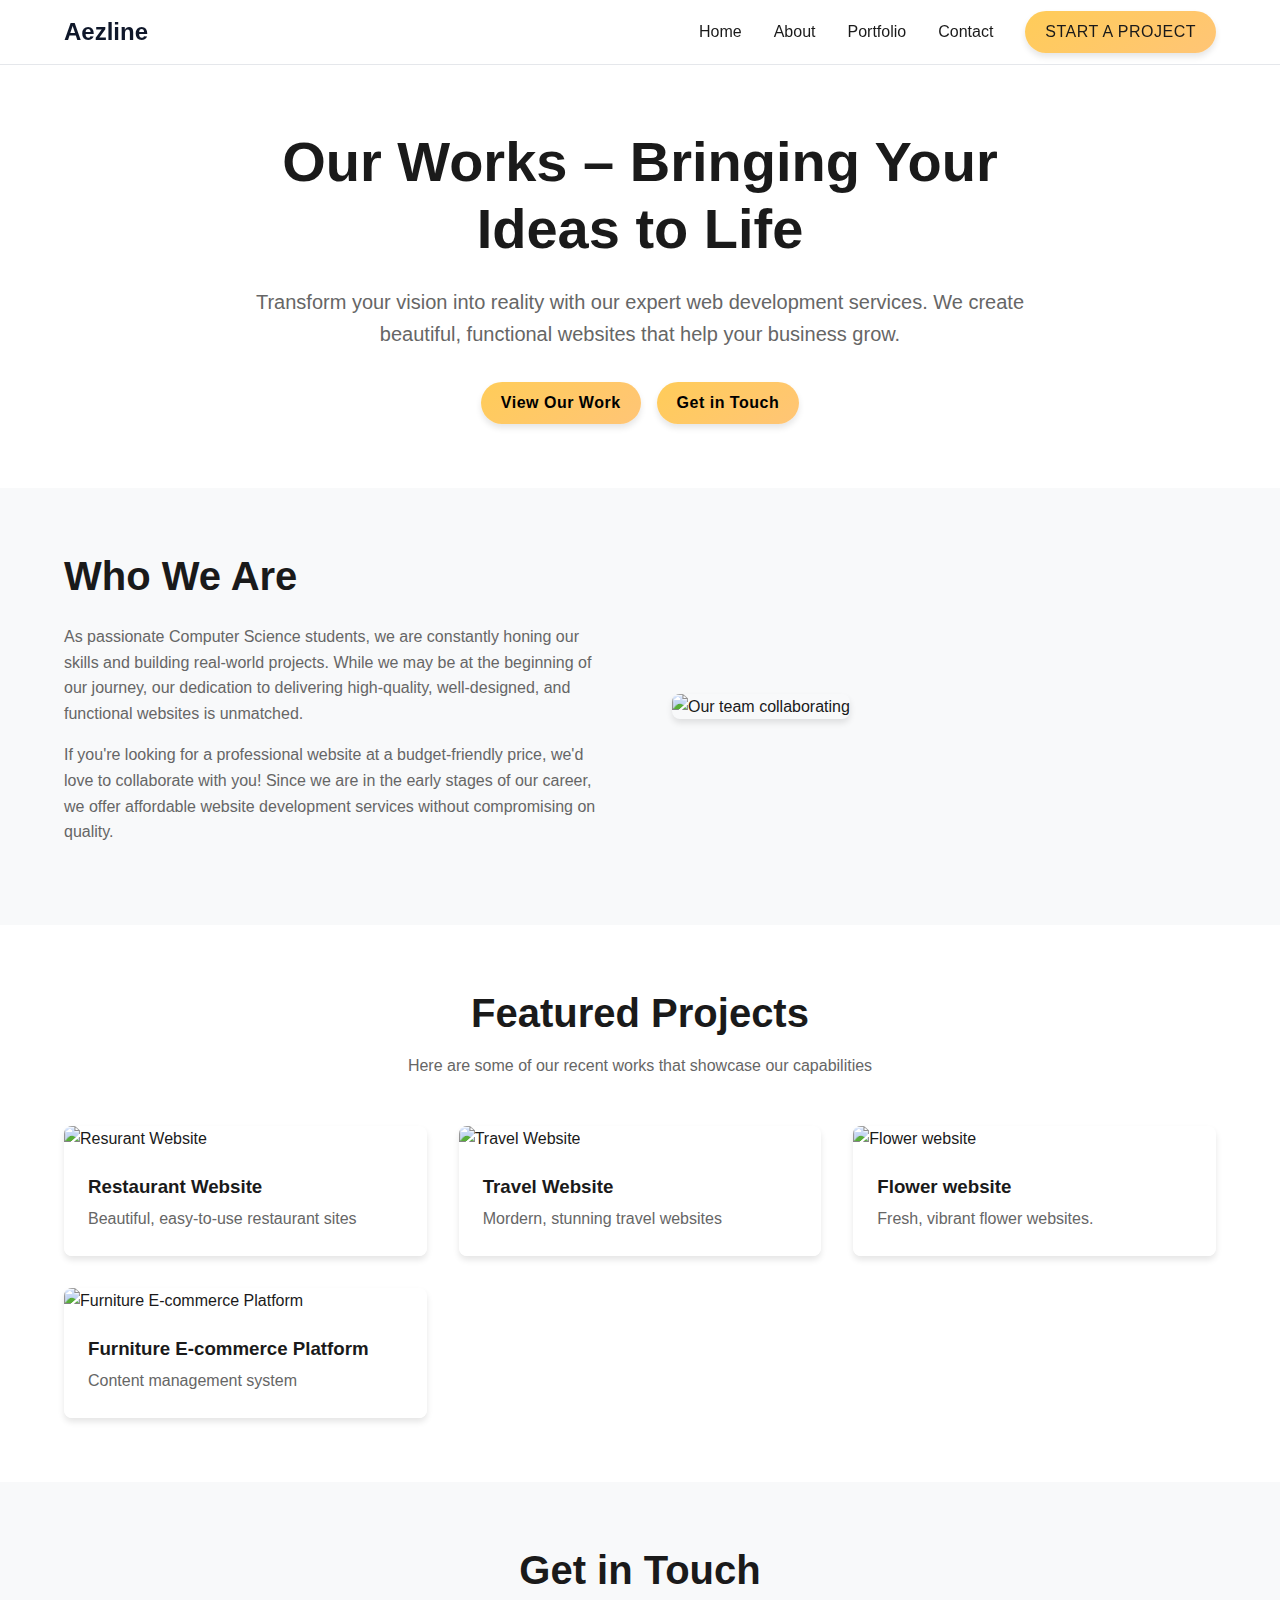
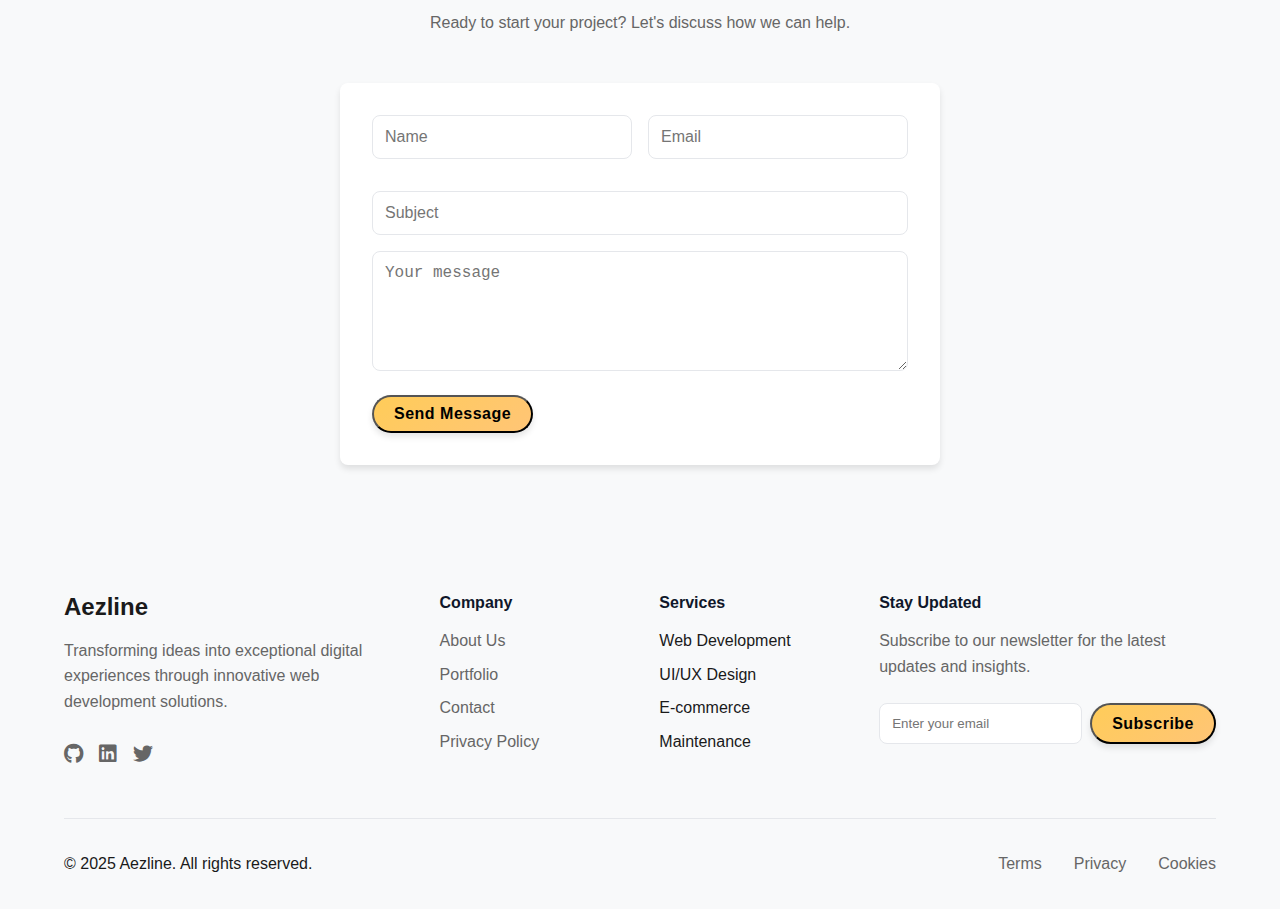
==== our works.html @ 84d71f2e "Add files via upload" ====
<!DOCTYPE html>
<html lang="en">
<head>
    <meta charset="UTF-8">
    <meta name="viewport" content="width=device-width, initial-scale=1.0">
    <title>WebDev - Professional Web Development Services</title>
    <link rel="stylesheet" href="our-works.css">
    <link rel="stylesheet" href="https://cdnjs.cloudflare.com/ajax/libs/font-awesome/6.0.0/css/all.min.css">
</head>
<body>
    <!-- Navbar -->
    <nav class="navbar">
        <div class="container">
            <a href="#" class="logo">Aezline</a>
            <ul class="nav-links">
                <li><a href="index.html">Home</a></li>
                <li><a href="#about">About</a></li>
                <li><a href="#portfolio">Portfolio</a></li>
                <li><a href="#contact">Contact</a></li>
                <a href="https://wa.me/919382924230?text=Hello%2C%20let%20me%20know%20how%20to%20do%20this.." class="btn" target="_blank">
                    START A PROJECT
                </a>
            </ul>
            <div class="hamburger">
                <span></span>
                <span></span>
                <span></span>
            </div>
        </div>
    </nav>

    <!-- Hero Section -->
    <section class="hero">
        <div class="container">
            <div class="hero-content">
                <h1>Our Works – Bringing Your Ideas to Life</h1>
                <p>Transform your vision into reality with our expert web development services.
                   We create beautiful, functional websites that help your business grow.</p>
                <div class="hero-buttons">
                    <a href="#portfolio" class="btn primary">View Our Work</a>
                    <a href="#contact" class="btn secondary">Get in Touch</a>
                </div>
            </div>
        </div>
    </section>

    <!-- About Section -->
    <section id="about" class="about">
        <div class="container">
            <div class="about-content">
                <div class="about-text">
                    <h2>Who We Are</h2>
                    <p>As passionate Computer Science students, we are constantly honing our skills and building real-world projects. 
                       While we may be at the beginning of our journey, our dedication to delivering high-quality, well-designed, and 
                       functional websites is unmatched.</p>
                    <p>If you're looking for a professional website at a budget-friendly price, we'd love to collaborate with you! 
                       Since we are in the early stages of our career, we offer affordable website development services without 
                       compromising on quality.</p>
                </div>
                <div class="about-image">
                    <img src="https://images.unsplash.com/photo-1517048676732-d65bc937f952" alt="Our team collaborating">
                </div>
            </div>
        </div>
    </section>

    <!-- Portfolio Section -->
    <section id="portfolio" class="portfolio">
        <div class="container">
            <h2>Featured Projects</h2>
            <p class="section-desc">Here are some of our recent works that showcase our capabilities</p>
            <div class="portfolio-grid">
                <div class="portfolio-item">
                    <img src="./images/work2.jpg" alt="Resurant Website">
                    <div class="portfolio-info">
                        <h3>Restaurant Website</h3>
                        <p>Beautiful, easy-to-use restaurant sites</p>
                    </div>
                </div>
                <div class="portfolio-item">
                    <img src="./images/work3.jpg" alt="Travel Website">
                    <div class="portfolio-info">
                        <h3>Travel Website</h3>
                        <p>Mordern, stunning travel websites</p>
                    </div>
                </div>
                <div class="portfolio-item">
                    <img src="./images/work4.jpg" alt="Flower website">
                    <div class="portfolio-info">
                        <h3>Flower website</h3>
                        <p>Fresh, vibrant flower websites.</p>
                    </div>
                </div>
                <div class="portfolio-item">
                    <img src="./images/work5.jpg" alt="Furniture E-commerce Platform">
                    <div class="portfolio-info">
                        <h3>Furniture E-commerce Platform</h3>
                        <p>Content management system</p>
                    </div>
                </div>
            </div>
        </div>
    </section>

    <!-- Contact Section -->
    <section id="contact" class="contact">
        <div class="container">
            <h2>Get in Touch</h2>
            <p class="section-desc">Ready to start your project? Let's discuss how we can help.</p>
            <div class="contact-form">
                <form id="contactForm">
                    <div class="form-row">
                        <div class="form-group">
                            <input type="text" placeholder="Name" required>
                        </div>
                        <div class="form-group">
                            <input type="email" placeholder="Email" required>
                        </div>
                    </div>
                    <div class="form-group">
                        <input type="text" placeholder="Subject" required>
                    </div>
                    <div class="form-group">
                        <textarea placeholder="Your message" required></textarea>
                    </div>
                    <button type="submit" class="btn primary">Send Message</button>
                </form>
            </div>
        </div>
    </section>

    <!-- Footer -->
    <footer class="footer">
        <div class="container">
            <div class="footer-content">
                <!-- Company Info -->
                <div class="footer-section">
                    <h3>Aezline</h3>
                    <p>Transforming ideas into exceptional digital experiences through innovative web development solutions.</p>
                    <div class="social-links">
                        <a href="#"><i class="fab fa-github"></i></a>
                        <a href="#"><i class="fab fa-linkedin"></i></a>
                        <a href="#"><i class="fab fa-twitter"></i></a>
                    </div>
                </div>

                <!-- Quick Links -->
                <div class="footer-section links">
                    <h4>Company</h4>
                    <ul>
                        <li><a href="#about">About Us</a></li>
                        <li><a href="#portfolio">Portfolio</a></li>
                        <li><a href="#contact">Contact</a></li>
                        <li><a href="Privacy Policy.html">Privacy Policy</a></li>
                    </ul>
                </div>

                <div class="footer-section links">
                    <h4>Services</h4>
                    <ul>
                        <li>Web Development</li>
                        <li>UI/UX Design</li>
                        <li>E-commerce</li>
                        <li>Maintenance</li>
                    </ul>
                </div>

                <!-- Newsletter -->
                <div class="footer-section">
                    <h4>Stay Updated</h4>
                    <p>Subscribe to our newsletter for the latest updates and insights.</p>
                    <form class="newsletter-form">
                        <input type="email" placeholder="Enter your email">
                        <button type="submit" class="btn primary">Subscribe</button>
                    </form>
                </div>
            </div>

            <div class="footer-bottom">
                <p>&copy; 2025 Aezline. All rights reserved.</p>
                <div class="footer-links">
                    <a href="#">Terms</a>
                    <a href="Privacy Policy.html">Privacy</a>
                    <a href="#">Cookies</a>
                </div>
            </div>
        </div>
    </footer>

    <script src="work.js"></script>
</body>
</html>
---- our-works.css ----
/* Reset and Base Styles */
* {
    margin: 0;
    padding: 0;
    box-sizing: border-box;
}

:root {
    --primary-color: hsl(222.2, 47.4%, 11.2%);
    --background-color: #ffffff;
    --text-color: #1a1a1a;
    --muted-color: #666666;
    --border-color: #e5e7eb;
    --accent-color: #3b82f6;
    --radius: 0.5rem;
}

body {
    font-family: -apple-system, BlinkMacSystemFont, 'Segoe UI', Roboto, 'Helvetica Neue', Arial, sans-serif;
    line-height: 1.6;
    color: var(--text-color);
    background-color: var(--background-color);
}

.container {
    max-width: 1200px;
    margin: 0 auto;
    padding: 0 1.5rem;
}

/* Typography */
h1, h2, h3, h4 {
    font-weight: 700;
    line-height: 1.2;
}

/* Buttons */
.btn {
    background: linear-gradient(145deg, #ffcc59, #ffc576); /* Subtle gradient for depth */
    color: #000000; /* Text color */
    padding: 8px 20px; /* More compact padding */
    text-decoration: none;
    border-radius: 25px; /* Elegant rounded corners */
    font-family: 'Montserrat', sans-serif; /* Keep Montserrat Bold font */
    font-weight: bold; /* Bold text */
    font-size: 16px; /* Adjusted font size for better balance */
    text-align: center;
    display: inline-block;
    letter-spacing: 0.5px; /* Slight letter spacing for readability */
    box-shadow: 0 4px 6px rgba(0, 0, 0, 0.1); /* Soft shadow for depth */
    transition: all 0.3s ease; /* Smooth transition for all properties */
}

.btn:hover {
    background: linear-gradient(145deg, #ffb84d, #ffcc59); /* Hover gradient effect */
    transform: translateY(-3px); /* Button raises slightly on hover */
    box-shadow: 0 6px 12px rgba(0, 0, 0, 0.2); /* Darker shadow on hover for emphasis */
}

.btn:active {
    transform: translateY(-1px); /* Slightly reduced movement when clicked */
    box-shadow: 0 4px 6px rgba(0, 0, 0, 0.1); /* Soft shadow when pressed */
}

.btn:focus {
    outline: none; /* Removes default outline on focus */
}

/* Navbar */
.navbar {
    position: fixed;
    top: 0;
    left: 0;
    right: 0;
    background: rgba(255, 255, 255, 0.95);
    backdrop-filter: blur(10px);
    border-bottom: 1px solid var(--border-color);
    z-index: 1000;
}

.navbar .container {
    display: flex;
    justify-content: space-between;
    align-items: center;
    height: 4rem;
}

.logo {
    font-size: 1.5rem;
    font-weight: 700;
    color: var(--primary-color);
    text-decoration: none;
}

.nav-links {
    display: flex;
    align-items: center;
    gap: 2rem;
    list-style: none;
}

.nav-links a {
    color: var(--text-color);
    text-decoration: none;
    font-weight: 500;
    transition: color 0.3s ease;
}

.nav-links a:hover {
    color: var(--primary-color);
}

.get-started-btn {
    background-color: var(--primary-color);
    color: white;
    border: none;
    padding: 0.5rem 1rem;
    border-radius: var(--radius);
    cursor: pointer;
    font-weight: 500;
}

.hamburger {
    display: none;
    flex-direction: column;
    gap: 4px;
    cursor: pointer;
}

.hamburger span {
    width: 24px;
    height: 2px;
    background-color: var(--text-color);
    transition: all 0.3s ease;
}

/* Hero Section */
.hero {
    padding: 8rem 0 4rem;
    background-color: var(--background-color);
}

.hero-content {
    max-width: 800px;
    margin: 0 auto;
    text-align: center;
}

.hero h1 {
    font-size: 3.5rem;
    margin-bottom: 1.5rem;
}

.hero p {
    font-size: 1.25rem;
    color: var(--muted-color);
    margin-bottom: 2rem;
}

.hero-buttons {
    display: flex;
    gap: 1rem;
    justify-content: center;
}

/* About Section */
.about {
    padding: 4rem 0;
    background-color: #f8f9fa;
}

.about-content {
    display: grid;
    grid-template-columns: 1fr 1fr;
    gap: 4rem;
    align-items: center;
}

.about-text h2 {
    font-size: 2.5rem;
    margin-bottom: 1.5rem;
}

.about-text p {
    color: var(--muted-color);
    margin-bottom: 1rem;
}

.about-image img {
    width: 100%;
    border-radius: var(--radius);
    box-shadow: 0 4px 6px rgba(0, 0, 0, 0.1);
}

/* Portfolio Section */
.portfolio {
    padding: 4rem 0;
}

.portfolio h2,
.section-desc {
    text-align: center;
}

.portfolio h2 {
    font-size: 2.5rem;
    margin-bottom: 1rem;
}

.section-desc {
    color: var(--muted-color);
    margin-bottom: 3rem;
}

.portfolio-grid {
    display: grid;
    grid-template-columns: repeat(auto-fit, minmax(280px, 1fr));
    gap: 2rem;
}

.portfolio-item {
    border-radius: var(--radius);
    overflow: hidden;
    box-shadow: 0 4px 6px rgba(0, 0, 0, 0.1);
    transition: transform 0.3s ease;
}

.portfolio-item:hover {
    transform: translateY(-5px);
}

.portfolio-item img {
    width: 100%;
    height: 200px;
    object-fit: cover;
}

.portfolio-info {
    padding: 1.5rem;
    background: white;
}

.portfolio-info h3 {
    margin-bottom: 0.5rem;
}

.portfolio-info p {
    color: var(--muted-color);
}

/* Contact Section */
.contact {
    padding: 4rem 0;
    background-color: #f8f9fa;
}

.contact h2 {
    font-size: 2.5rem;
    text-align: center;
    margin-bottom: 1rem;
}

.contact-form {
    max-width: 600px;
    margin: 3rem auto 0;
    padding: 2rem;
    background: white;
    border-radius: var(--radius);
    box-shadow: 0 4px 6px rgba(0, 0, 0, 0.1);
}

.form-row {
    display: grid;
    grid-template-columns: 1fr 1fr;
    gap: 1rem;
    margin-bottom: 1rem;
}

.form-group {
    margin-bottom: 1rem;
}

.form-group input,
.form-group textarea {
    width: 100%;
    padding: 0.75rem;
    border: 1px solid var(--border-color);
    border-radius: var(--radius);
    font-size: 1rem;
}

.form-group textarea {
    min-height: 120px;
    resize: vertical;
}

/* Footer */
.footer {
    background-color: #f8f9fa;
    padding: 4rem 0 2rem;
}

.footer-content {
    display: grid;
    grid-template-columns: 2fr 1fr 1fr 2fr;
    gap: 4rem;
    margin-bottom: 3rem;
}

.footer-section h3 {
    font-size: 1.5rem;
    margin-bottom: 1rem;
}

.footer-section h4 {
    color: var(--primary-color);
    margin-bottom: 1rem;
}

.footer-section p {
    color: var(--muted-color);
    margin-bottom: 1.5rem;
}

.social-links {
    display: flex;
    gap: 1rem;
}

.social-links a {
    color: var(--muted-color);
    font-size: 1.25rem;
    transition: color 0.3s ease;
}

.social-links a:hover {
    color: var(--primary-color);
}

.footer-section.links ul {
    list-style: none;
}

.footer-section.links li {
    margin-bottom: 0.5rem;
}

.footer-section.links a {
    color: var(--muted-color);
    text-decoration: none;
    transition: color 0.3s ease;
}

.footer-section.links a:hover {
    color: var(--primary-color);
}

.newsletter-form {
    display: flex;
    gap: 0.5rem;
}

.newsletter-form input {
    flex: 1;
    padding: 0.75rem;
    border: 1px solid var(--border-color);
    border-radius: var(--radius);
}

.footer-bottom {
    padding-top: 2rem;
    border-top: 1px solid var(--border-color);
    display: flex;
    justify-content: space-between;
    align-items: center;
}

.footer-links {
    display: flex;
    gap: 2rem;
}

.footer-links a {
    color: var(--muted-color);
    text-decoration: none;
    transition: color 0.3s ease;
}

.footer-links a:hover {
    color: var(--primary-color);
}

/* Responsive Design */
@media (max-width: 768px) {
    .nav-links {
        display: none;
    }

    .hamburger {
        display: flex;
    }

    .hero h1 {
        font-size: 2.5rem;
    }

    .about-content {
        grid-template-columns: 1fr;
        gap: 2rem;
    }

    .form-row {
        grid-template-columns: 1fr;
    }

    .footer-content {
        grid-template-columns: 1fr;
        gap: 2rem;
    }

    .newsletter-form {
        flex-direction: column;
    }
}

/* Animations */
@keyframes fadeIn {
    from {
        opacity: 0;
        transform: translateY(20px);
    }
    to {
        opacity: 1;
        transform: translateY(0);
    }
}

.hero-content,
.about-content,
.portfolio-item {
    animation: fadeIn 0.5s ease-out forwards;
}
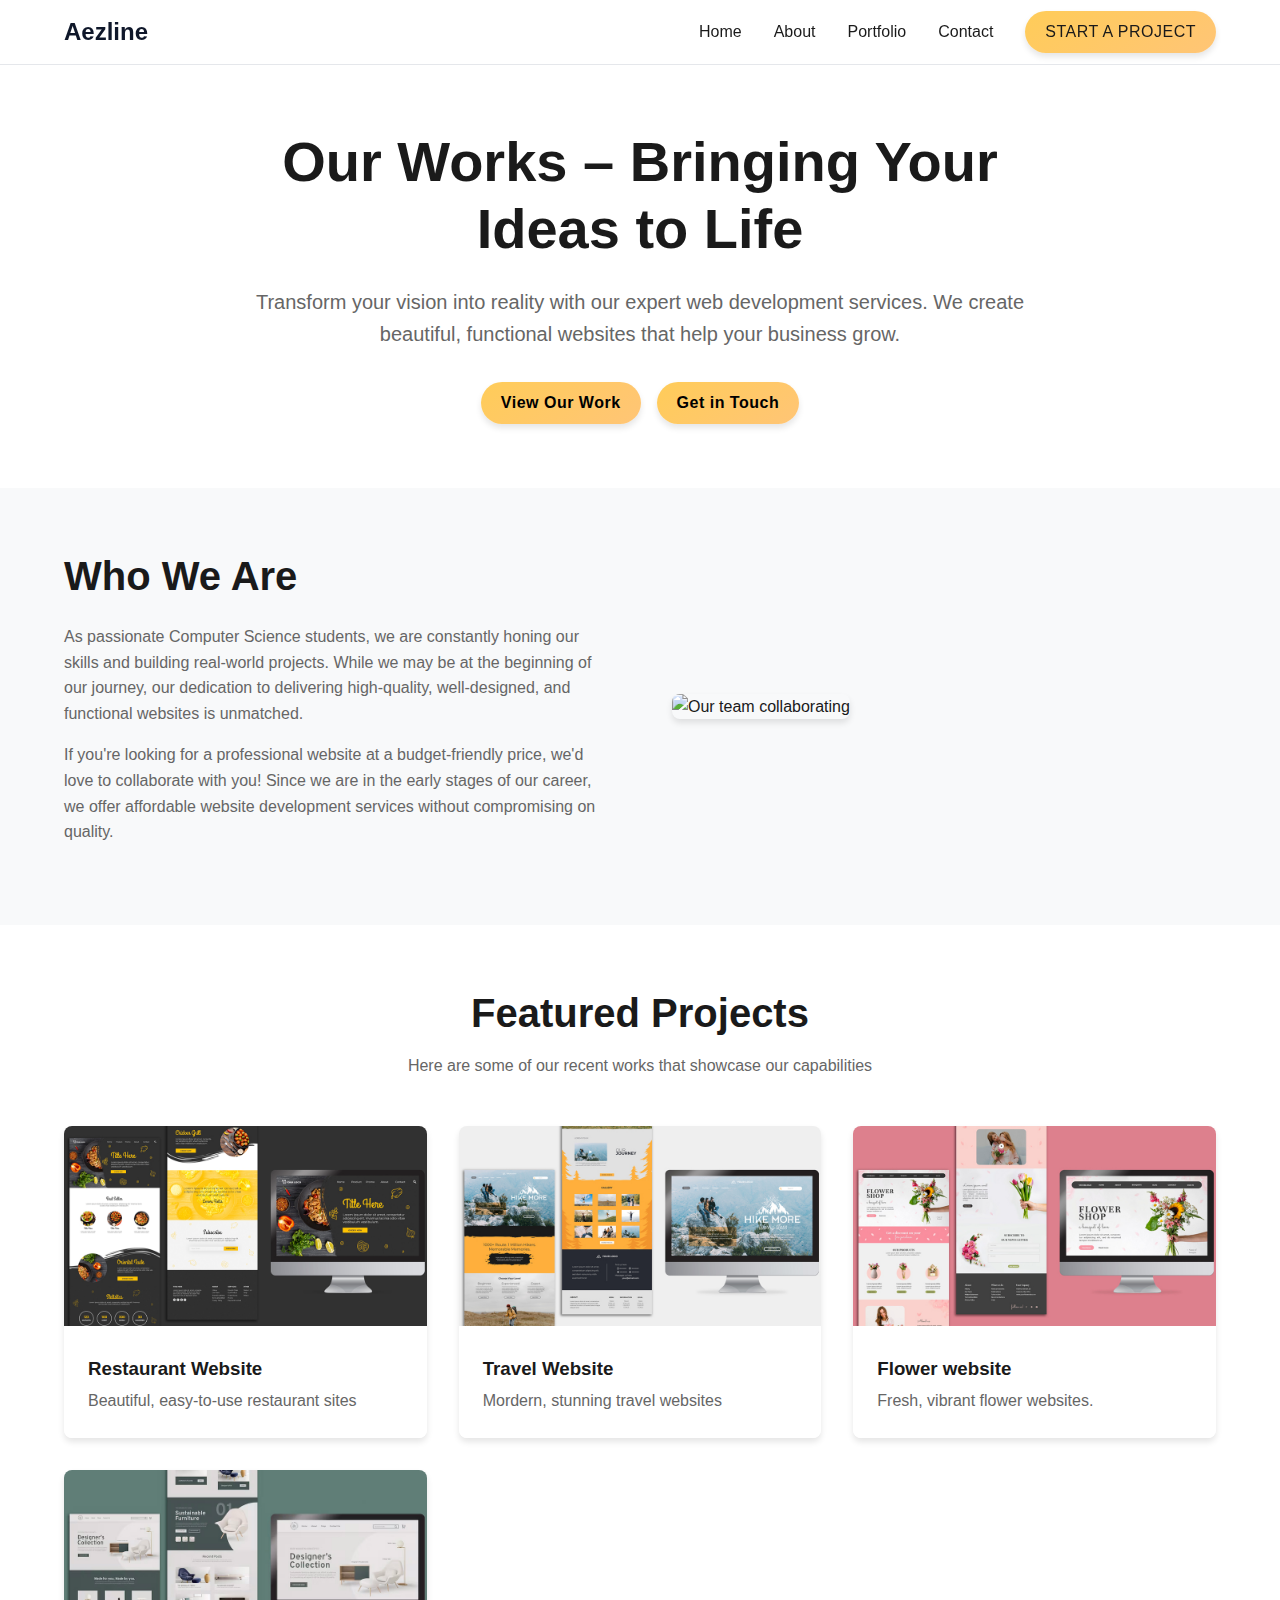
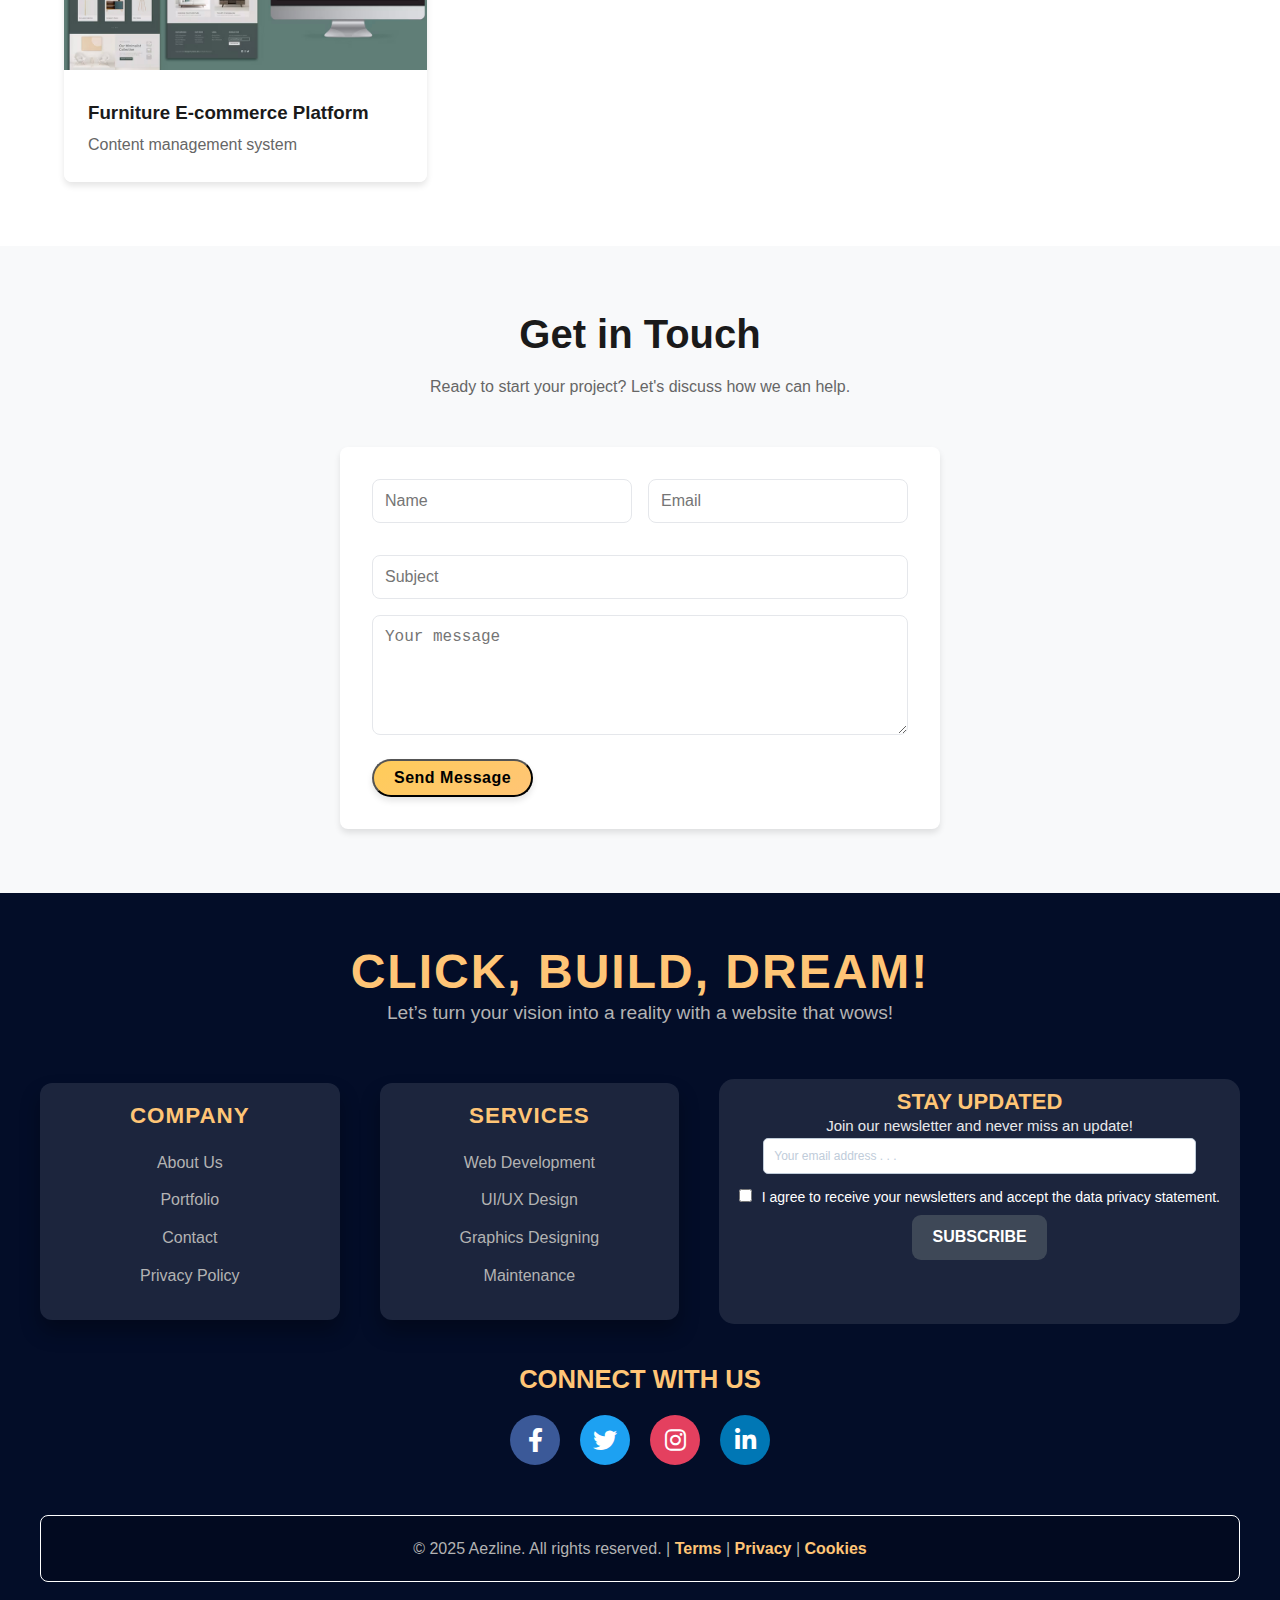
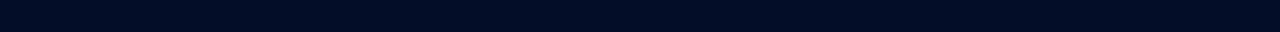
==== commit 0c6185af: "Update our works.html" ====
--- a/our works.html
+++ b/our works.html
@@ -6,6 +6,7 @@
     <title>WebDev - Professional Web Development Services</title>
     <link rel="stylesheet" href="our-works.css">
     <link rel="stylesheet" href="https://cdnjs.cloudflare.com/ajax/libs/font-awesome/6.0.0/css/all.min.css">
+    <script src="script.js" defer></script>
 </head>
 <body>
     <!-- Navbar -->
@@ -130,62 +131,130 @@
     </section>
 
     <!-- Footer -->
-    <footer class="footer">
-        <div class="container">
-            <div class="footer-content">
-                <!-- Company Info -->
-                <div class="footer-section">
-                    <h3>Aezline</h3>
-                    <p>Transforming ideas into exceptional digital experiences through innovative web development solutions.</p>
-                    <div class="social-links">
-                        <a href="#"><i class="fab fa-github"></i></a>
-                        <a href="#"><i class="fab fa-linkedin"></i></a>
-                        <a href="#"><i class="fab fa-twitter"></i></a>
-                    </div>
-                </div>
-
-                <!-- Quick Links -->
-                <div class="footer-section links">
-                    <h4>Company</h4>
+    <section id="footer">
+        <div class="footer-content">
+            <div class="footer-header">
+                <h3>Click, Build, Dream!</h3>
+                <p>Let’s turn your vision into a reality with a website that wows!</p>
+            </div>
+            
+    
+            <div class="footer-segments">
+                <div class="footer-item">
+                    <h3>Company</h3>
                     <ul>
-                        <li><a href="#about">About Us</a></li>
-                        <li><a href="#portfolio">Portfolio</a></li>
-                        <li><a href="#contact">Contact</a></li>
+                        <li><a href="#">About Us</a></li>
+                        <li><a href="#">Portfolio</a></li>
+                        <li><a href="#">Contact</a></li>
                         <li><a href="Privacy Policy.html">Privacy Policy</a></li>
                     </ul>
                 </div>
-
-                <div class="footer-section links">
-                    <h4>Services</h4>
+    
+                <div class="footer-item">
+                    <h3>Services</h3>
                     <ul>
-                        <li>Web Development</li>
-                        <li>UI/UX Design</li>
-                        <li>E-commerce</li>
-                        <li>Maintenance</li>
+                        <li><a href="#">Web Development</a></li>
+                        <li><a href="#">UI/UX Design</a></li>
+                        <li><a href="#">Graphics Designing</a></li>
+                        <li><a href="#">Maintenance</a></li>
                     </ul>
                 </div>
-
-                <!-- Newsletter -->
-                <div class="footer-section">
-                    <h4>Stay Updated</h4>
-                    <p>Subscribe to our newsletter for the latest updates and insights.</p>
-                    <form class="newsletter-form">
-                        <input type="email" placeholder="Enter your email">
-                        <button type="submit" class="btn primary">Subscribe</button>
-                    </form>
-                </div>
-            </div>
-
+    
+                
+                <!-- Begin Brevo Form -->
+                <div class="sib-form">
+                    <div id="sib-form-container" class="sib-form-container">
+                    
+
+                    <!-- Subscription Form -->
+                    <div id="sib-container" class="sib-container--large sib-container--vertical">
+                        <form id="sib-form" method="POST" action="https://5a3778a8.sibforms.com/serve/[base64]" data-type="subscription">
+                        <!-- Title -->
+                        <div class="sib-form-block title-block">
+                            <p>STAY UPDATED</p>
+                        </div>
+
+                        <!-- Subtitle -->
+                        <div class="sib-form-block subtitle-block">
+                            <p>Join our newsletter and never miss an update!</p>
+                        </div>
+
+                        <!-- Email Input -->
+                        <div class="sib-form-block input-block">
+                            <div class="sib-input">
+                            <div class="form__entry entry_block">
+                                <div class="form__label-row">
+                                <div class="entry__field">
+                                    <input class="input" type="text" id="EMAIL" name="EMAIL" autocomplete="off" placeholder="Your email address . . ." data-required="true" required />
+                                </div>
+                                </div>
+                                <label class="entry__error entry__error--primary"></label>
+                            </div>
+                            </div>
+                        </div>
+
+                        <!-- Opt-in Checkbox -->
+                        <div class="sib-form-block optin-block">
+                            <div class="sib-optin">
+                            <div class="form__entry entry_mcq">
+                                <div class="form__label-row">
+                                <div class="entry__choice">
+                                    <label>
+                                    <input type="checkbox" class="input_replaced" value="1" id="OPT_IN" name="OPT_IN" />
+                                    <span class="checkbox checkbox_tick_positive"></span>
+                                    <span class="optin-text">I agree to receive your newsletters and accept the data privacy statement.</span>
+                                    </label>
+                                </div>
+                                </div>
+                                <label class="entry__error entry__error--primary"></label>
+                            </div>
+                            </div>
+                        </div>
+
+                        <!-- Submit Button -->
+                        <div class="sib-form-block submit-block">
+                            <button class="sib-form-block__button sib-form-block__button-with-loader" type="submit">
+                            <!-- <svg class="icon clickable__icon progress-indicator__icon sib-hide-loader-icon" viewBox="0 0 512 512"> -->
+                                <path d="M460.116 373.846l-20.823-12.022c-5.541-3.199..."></path>
+                            </svg>
+                            SUBSCRIBE
+                            </button>
+                        </div>
+
+                        </form>
+                    </div>
+                    </div>
+                </div>
+                <!-- End Brevo Form -->
+                
+            </div>
+    
+            <div class="footer-socials">
+                <h3>Connect With Us</h3>
+                <div class="social-icons">
+                    <a href="#" class="social-icon facebook">
+                        <i class="fab fa-facebook-f"></i>
+                    </a>
+                    <a href="#" class="social-icon twitter">
+                        <i class="fab fa-twitter"></i>
+                    </a>
+                    <a href="#" class="social-icon instagram">
+                        <i class="fab fa-instagram"></i>
+                    </a>
+                    <a href="#" class="social-icon linkedin">
+                        <i class="fab fa-linkedin-in"></i>
+                    </a>
+                </div>
+            </div>
+            
+    
             <div class="footer-bottom">
-                <p>&copy; 2025 Aezline. All rights reserved.</p>
-                <div class="footer-links">
-                    <a href="#">Terms</a>
-                    <a href="Privacy Policy.html">Privacy</a>
-                    <a href="#">Cookies</a>
-                </div>
-            </div>
-        </div>
-    </footer>
+                <p>&copy; 2025 Aezline. All rights reserved. | <a href="#">Terms</a> | <a href="Privacy Policy.html">Privacy</a> | <a href="#">Cookies</a></p>
+            </div>
+        </div>
+    </section>
+
+    <script defer src="https://sibforms.com/forms/end-form/build/main.js"></script>
 
     <script src="work.js"></script>
 </body>
--- a/our-works.css
+++ b/our-works.css
@@ -294,149 +294,368 @@
     resize: vertical;
 }
 
-/* Footer */
-.footer {
-    background-color: #f8f9fa;
-    padding: 4rem 0 2rem;
+#footer {
+    background: #030d28;
+    color: #f5f5f5;
+    padding: 50px 20px;
+    font-family: 'Roboto', sans-serif;
+    position: relative;
+    text-align: center;
 }
 
 .footer-content {
-    display: grid;
-    grid-template-columns: 2fr 1fr 1fr 2fr;
-    gap: 4rem;
-    margin-bottom: 3rem;
-}
-
-.footer-section h3 {
-    font-size: 1.5rem;
-    margin-bottom: 1rem;
-}
-
-.footer-section h4 {
-    color: var(--primary-color);
-    margin-bottom: 1rem;
-}
-
-.footer-section p {
-    color: var(--muted-color);
-    margin-bottom: 1.5rem;
-}
-
-.social-links {
-    display: flex;
-    gap: 1rem;
-}
-
-.social-links a {
-    color: var(--muted-color);
-    font-size: 1.25rem;
-    transition: color 0.3s ease;
-}
-
-.social-links a:hover {
-    color: var(--primary-color);
-}
-
-.footer-section.links ul {
-    list-style: none;
-}
-
-.footer-section.links li {
-    margin-bottom: 0.5rem;
-}
-
-.footer-section.links a {
-    color: var(--muted-color);
-    text-decoration: none;
-    transition: color 0.3s ease;
-}
-
-.footer-section.links a:hover {
-    color: var(--primary-color);
-}
-
-.newsletter-form {
-    display: flex;
-    gap: 0.5rem;
-}
-
-.newsletter-form input {
-    flex: 1;
-    padding: 0.75rem;
-    border: 1px solid var(--border-color);
-    border-radius: var(--radius);
-}
-
-.footer-bottom {
-    padding-top: 2rem;
-    border-top: 1px solid var(--border-color);
-    display: flex;
+    max-width: 1200px;
+    margin: 0 auto;
+}
+
+.footer-header {
+    margin-bottom: 50px;
+    animation: fadeInUp 2s ease-out;
+}
+
+
+
+.footer-header h3 {
+    font-size: 3rem;
+    color: #ffc576;
+    text-transform: uppercase;
+    letter-spacing: 2px;
+}
+
+.footer-header p {
+    font-size: 1.2rem;
+    color: #b3b3b3;
+    margin-top: -2px;
+}
+
+.footer-segments {
+    display: flex;
+    flex-direction: row;
     justify-content: space-between;
     align-items: center;
-}
-
-.footer-links {
-    display: flex;
-    gap: 2rem;
-}
-
-.footer-links a {
-    color: var(--muted-color);
+    gap: 40px;
+    /* flex-wrap: wrap; */
+    margin-bottom: 40px;
+    /* background-color: red; */
+}
+
+.footer-item {
+    flex: 1;
+    min-width: 280px;
+    padding: 20px;
+    border-radius: 12px;
+    background: rgba(255, 255, 255, 0.1);
+    box-shadow: 0 12px 20px rgba(0, 0, 0, 0.3);
+    transition: all 0.3s ease-in-out;
+}
+
+.footer-item h3 {
+    font-size: 1.4rem;
+    color: #ffc576;
+    margin-bottom: 20px;
+    text-transform: uppercase;
+    font-weight: bold;
+    letter-spacing: 1px;
+}
+
+.footer-item ul {
+    list-style: none;
+    padding: 0;
+}
+
+.footer-item ul li {
+    margin: 12px 0;
+}
+
+.footer-item ul li a {
+    color: #b3b3b3;
     text-decoration: none;
+    font-size: 1rem;
+    transition: all 0.3s ease-in-out;
+}
+
+
+.footer-item .subscribe-form {
+    display: flex;
+    gap: 10px;
+    justify-content: center;
+    margin-top: 20px;
+}
+
+.footer-item .subscribe-form input {
+    padding: 8px;
+    border-radius: 8px;
+    border: 1px solid #ddd;
+    width: 200px;
+}
+
+.footer-item .subscribe-form button {
+    padding: 10px;
+    background-color: #ffc576;
+    color: white;
+    border: none;
+    border-radius: 8px;
+    cursor: pointer;
+}
+
+.footer-item .subscribe-form button:hover {
+    background-color: #ffae3c;
+}
+
+.footer-socials {
+    margin-top: 40px;
+}
+
+.footer-socials h3 {
+    font-size: 1.6rem;
+    color: #ffc576;
+    margin-bottom: 20px;
+    text-transform: uppercase;
+}
+
+/* Social Media Icon Styles */
+.social-icons {
+    display: flex;
+    gap: 20px;
+    justify-content: center;
+}
+
+.social-icon {
+    width: 50px;
+    height: 50px;
+    border-radius: 50%;
+    background-color: #444;
+    display: flex;
+    justify-content: center;
+    align-items: center;
+    text-decoration: none; /* Remove underline */
+    transition: transform 0.3s ease-in-out, box-shadow 0.3s ease-in-out;
+}
+
+.social-icon i {
+    color: #fff;
+    font-size: 24px;
     transition: color 0.3s ease;
 }
 
-.footer-links a:hover {
-    color: var(--primary-color);
-}
-
-/* Responsive Design */
-@media (max-width: 768px) {
-    .nav-links {
-        display: none;
-    }
-
-    .hamburger {
-        display: flex;
-    }
-
-    .hero h1 {
-        font-size: 2.5rem;
-    }
-
-    .about-content {
-        grid-template-columns: 1fr;
-        gap: 2rem;
-    }
-
-    .form-row {
-        grid-template-columns: 1fr;
-    }
-
-    .footer-content {
-        grid-template-columns: 1fr;
-        gap: 2rem;
-    }
-
-    .newsletter-form {
-        flex-direction: column;
-    }
-}
-
-/* Animations */
-@keyframes fadeIn {
-    from {
+.social-icon:hover {
+    transform: scale(1.1);
+    box-shadow: 0 10px 30px rgba(0, 0, 0, 0.5);
+}
+
+.social-icon:hover i {
+    color: #ffc576;
+}
+
+.social-icon.facebook {
+    background-color: #3b5998;
+}
+
+.social-icon.twitter {
+    background-color: #1da1f2;
+}
+
+.social-icon.instagram {
+    background-color: #e4405f;
+}
+
+.social-icon.linkedin {
+    background-color: #0077b5;
+}
+
+
+.footer-bottom {
+    border: 1px solid white;
+    margin-top: 50px;
+    padding: 20px;
+    background: rgba(0, 0, 0, 0.2);
+    border-radius: 8px;
+    color: #b3b3b3;
+}
+
+.footer-bottom p {
+    font-size: 1rem;
+}
+
+.footer-bottom a {
+    color: #ffc576;
+    text-decoration: none;
+    font-weight: bold;
+    transition: all 0.3s ease-in-out;
+}
+
+.footer-bottom a:hover {
+    color: #ffae3c;
+}
+
+@keyframes fadeInUp {
+    0% {
         opacity: 0;
         transform: translateY(20px);
     }
-    to {
+    100% {
         opacity: 1;
         transform: translateY(0);
     }
 }
 
-.hero-content,
-.about-content,
-.portfolio-item {
-    animation: fadeIn 0.5s ease-out forwards;
-}
+@media (max-width: 768px) {
+    .footer-segments {
+        flex-direction: column;
+        align-items: center;
+        gap: 30px;
+    }
+
+    .footer-item {
+        flex: unset;
+        width: 100%;
+    }
+}
+
+
+/* Font Imports */
+@font-face {
+    font-display: block;
+    font-family: 'Roboto';
+    src: url('https://assets.brevo.com/font/Roboto/Latin/normal/normal/7529907e9eaf8ebb5220c5f9850e3811.woff2') format('woff2'),
+         url('https://assets.brevo.com/font/Roboto/Latin/normal/normal/25c678feafdc175a70922a116c9be3e7.woff') format('woff');
+  }
+  
+  @font-face {
+    font-display: fallback;
+    font-family: 'Roboto';
+    font-weight: 600;
+    src: url('https://assets.brevo.com/font/Roboto/Latin/medium/normal/6e9caeeafb1f3491be3e32744bc30440.woff2') format('woff2'),
+         url('https://assets.brevo.com/font/Roboto/Latin/medium/normal/71501f0d8d5aa95960f6475d5487d4c2.woff') format('woff');
+  }
+  
+  @font-face {
+    font-display: fallback;
+    font-family: 'Roboto';
+    font-weight: 700;
+    src: url('https://assets.brevo.com/font/Roboto/Latin/bold/normal/3ef7cf158f310cf752d5ad08cd0e7e60.woff2') format('woff2'),
+         url('https://assets.brevo.com/font/Roboto/Latin/bold/normal/ece3a1d82f18b60bcce0211725c476aa.woff') format('woff');
+  }
+  
+  
+  .sib-form {
+    text-align: center;
+    background-color: transparent;
+    /* background-color: red; */
+    /* min-height: 20px; */
+  }
+  
+  .sib-form-container {
+    max-width: 540px;
+    margin: 0 auto;
+  }
+  
+  #sib-container {
+    background-color: rgba(255, 255, 255, 0.1);
+    border-radius: 15px;
+    /* border: 1px solid #C0CCD9; */
+    padding-left: 20px;
+    padding-right: 20px;
+    padding-top: 5px;
+    /* background-color: red; */
+    height: 245px;
+  }
+  
+  /* Message Panels */
+  .sib-form-message-panel {
+    font-size: 12px;
+    font-family: Helvetica, sans-serif;
+    border-radius: 3px;
+    max-width: 140px;
+    /* margin: 10px auto; */
+  }
+  
+  .sib-form-message-panel__text {
+    display: flex;
+    align-items: center;
+  }
+  
+  .sib-notification__icon {
+    width: 24px;
+    height: 24px;
+    margin-right: 10px;
+    fill: currentColor;
+  }
+  
+
+  .title-block {
+    font-size: 22px;
+    font-weight: bold;
+    /* margin-top: -10px; */
+    margin-bottom: -5px;
+    color: #ffc576;
+  }
+  
+  .subtitle-block {
+    font-size: 15px;
+    color: #e8e9eb;
+  }
+  
+  .input-block .input {
+    width: 90%;
+    padding: 10px;
+    /* margin-right: 0px; */
+    border: 1px solid #C0CCD9;
+    border-radius: 5px;
+    font-size: 12px;
+    color: #030d28;
+    margin-bottom: 10px;
+  }
+  
+  .input::placeholder {
+    color: #c0ccda;
+  }
+  
+  .optin-block .checkbox {
+    margin-left: 5px;
+    /* margin-bottom: 50px; */
+  }
+  
+  .optin-text {
+    font-size: 14px;
+    /* margin-bottom: 50px; */
+    color: #ffffff;
+  }
+  
+  .submit-block .sib-form-block__button {
+    font-size: 16px;
+    height: 45px;
+    margin-top: 5px;
+    font-weight: 700;
+    color: #FFFFFF;
+    background-color: #3E4857;
+    border-radius: 9px;
+    border: none;
+    padding: 10px 20px;
+    cursor: pointer;
+  }
+  
+  .submit-block .sib-form-block__button:hover {
+    background-color: #2e3744;
+  }
+  
+  /* Error Messages */
+  .entry__error {
+    display: none;
+    font-size: 16px;
+    color: #661d1d;
+    background-color: #ffeded;
+    border-radius: 3px;
+    border: 1px solid #ff4949;
+    padding: 5px;
+    margin-top: 5px;
+  }
+  
+  /* Responsive Design */
+  @media (max-width: 600px) {
+    .sib-form-container {
+      width: 100%;
+      padding: 10px;
+    }
+  }
+  
